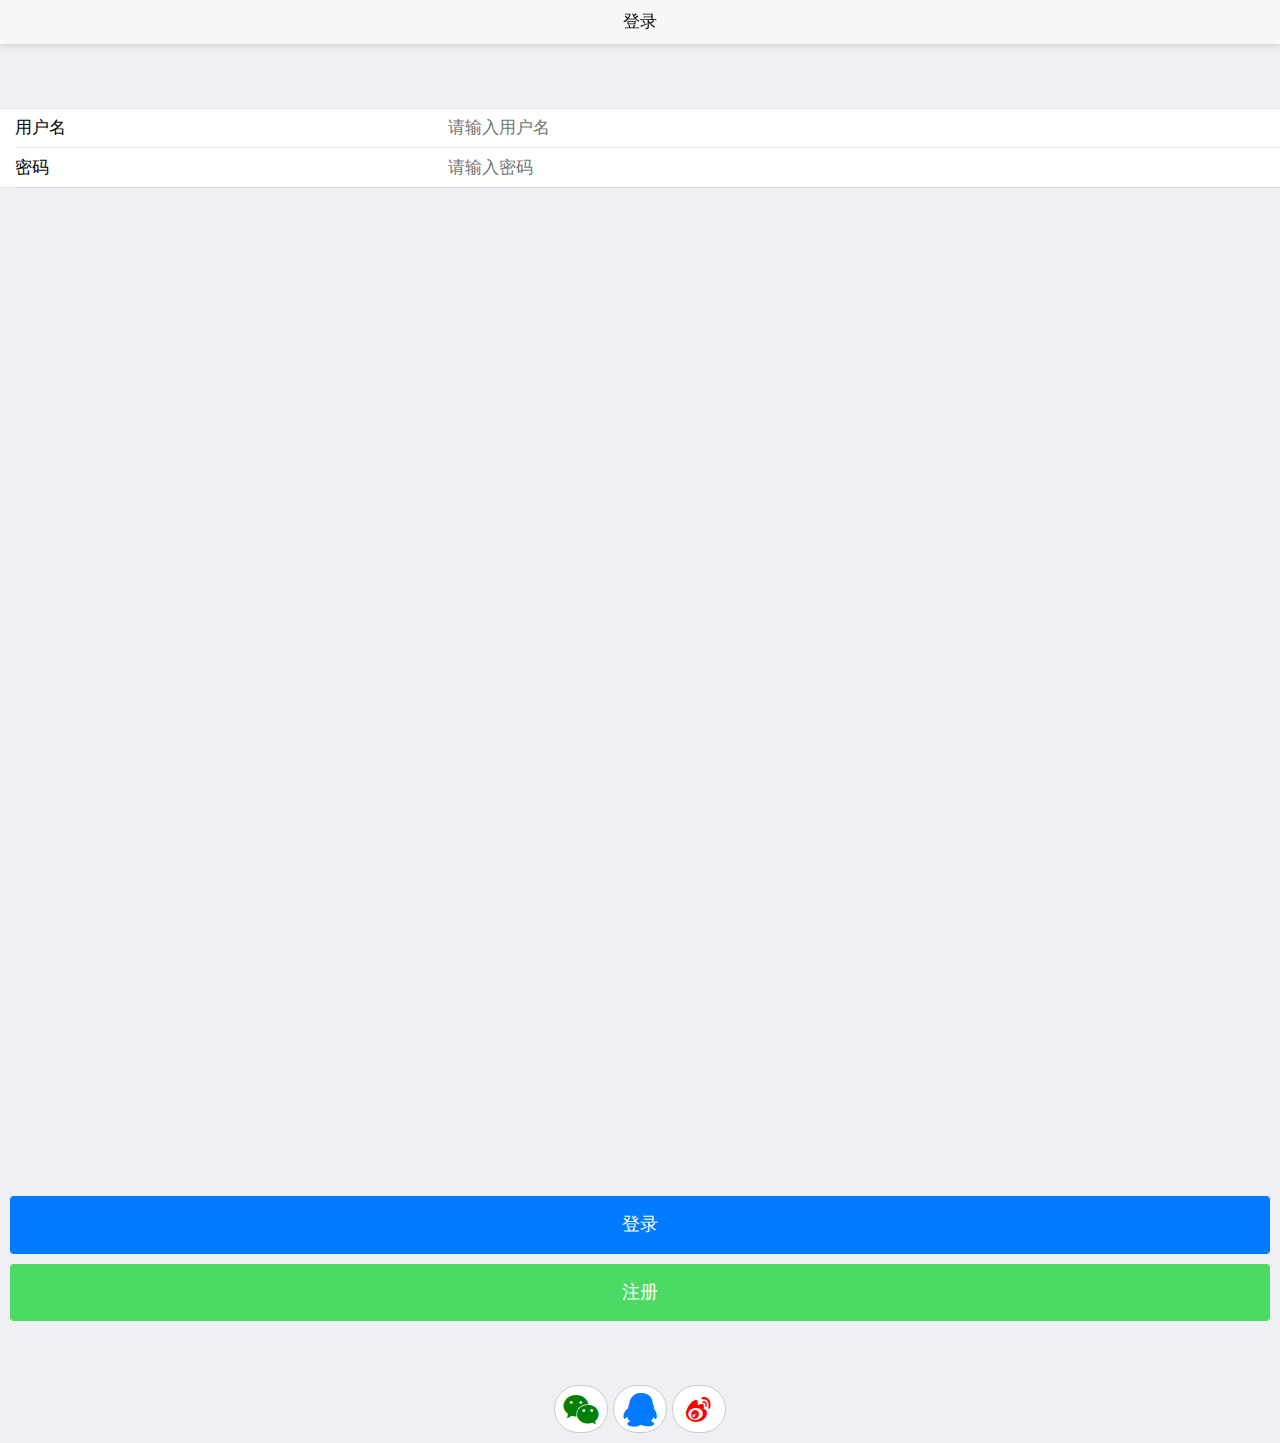
==== QinCloud/login.html @ 4264e8c2 "更新h5t" ====
<!doctype html>
<html>

	<head>
		<meta charset="UTF-8">
		<title></title>
		<meta name="viewport" content="width=device-width,initial-scale=1,minimum-scale=1,maximum-scale=1,user-scalable=no" />
		<link href="css/mui.min.css" rel="stylesheet" />
		<script src="js/mui.min.js"></script>
		<script type="text/javascript">
			mui.init()
			
		</script>
		
		
		
		<header class="mui-bar mui-bar-nav">
		    <h1 class="mui-title">登录</h1>
		</header>
		<style type="text/css">
			.mui-content{
				margin-top: 5%;
			}
		    .mui-content-padded{
		    	margin-top: 5%;
		    }
		    
		    .mui-badge{
		    	background: white;
		    }
		    
		    
		    .mui-icon-weibo{
		    	font-size:40px;
		    	color: red;
		    
		    }
		    .mui-icon-weixin{
		    	font-size:40px;
		    	color:green
		    }
		    
		    .mui-icon-qq{
		    	font-size:40px;
		    	color: #007AFF;
		    }
		    #title{
		    	font-size:20px;
		    }
		    
		    #loginBtr{
		    	margin-top: 80%;
		    }
		   
		</style>
	</head>

	<body>
		
		<div class="mui-content">
			
			<form class="mui-input-group">
			    <div class="mui-input-row">
			        <label>用户名</label>
			        <input id="username" type="text" class="mui-input-clear" placeholder="请输入用户名">
			        
			    </div>
			    <div class="mui-input-row">
			        <label>密码</label>
			        <input id="password" type="text" class="mui-input-clear" placeholder="请输入密码">
			        
			    </div>
			</form>
			
			<div class="mui-content-padded">
				<button id="loginBtr" type="button" class="mui-btn mui-btn-blue mui-btn-block">登录</button>
			    <button id="registerBtr" type="button" class="mui-btn mui-btn-green mui-btn-block">注册</button>
			</div>
			
			<div class="mui-content-padded" align="center">
				<button class="mui-badge">
					<span class="mui-icon mui-icon-weixin"></span>
				</button> 
				<button class="mui-badge">
				<span class="mui-icon mui-icon-qq"></span>
				</button>
				<button class="mui-badge">
					 <span class="mui-icon mui-icon-weibo"></span>
				</button>

			</div>
			</div>
		</div>
	</body>
	
	<script>
			var register = document.getElementById("registerBtr");
		    
			  function reg(){
			  	 mui.toast("register");
			  	 mui.openWindow({
			  	 	url:'loginModule/register.html',
			  	 	id:'reg'});
			  };
			  
			  register.onclick = function(){
			  	reg();
			  }
			 
	</script>

</html>
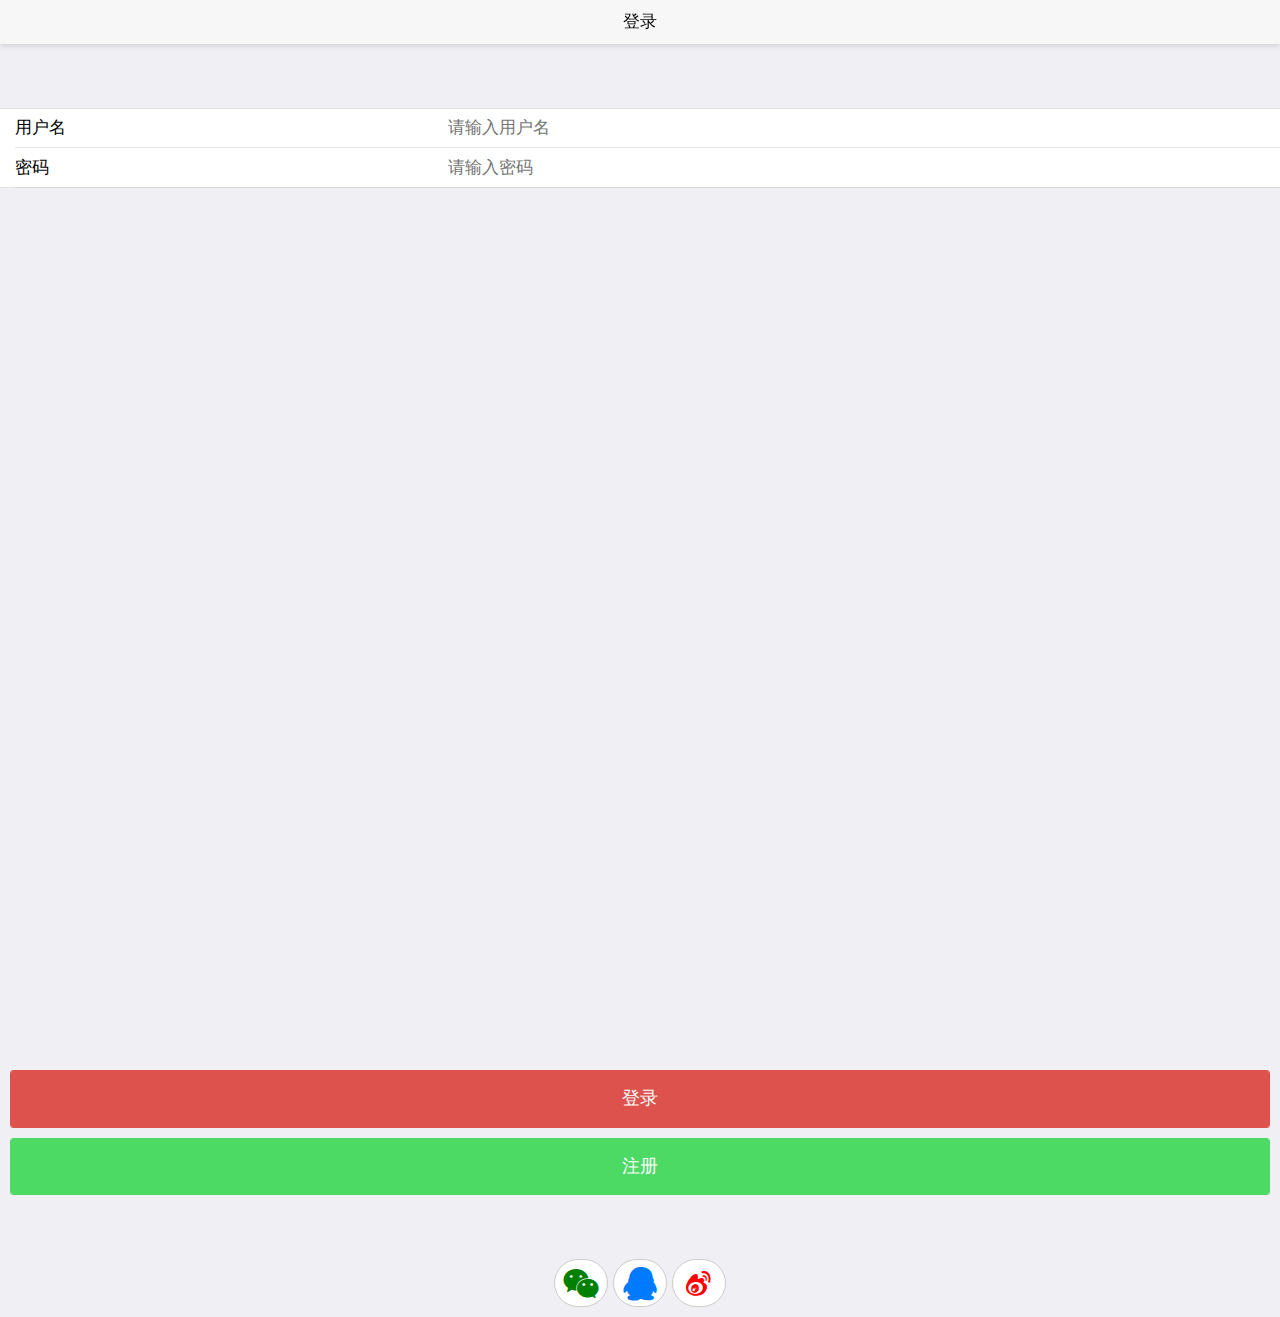
==== commit 17a11463: "Merge connection methods into Connect folder." ====
--- a/QinCloud/login.html
+++ b/QinCloud/login.html
@@ -9,78 +9,76 @@
 		<script src="js/mui.min.js"></script>
 		<script type="text/javascript">
 			mui.init()
-			
 		</script>
-		
-		
-		
+
 		<header class="mui-bar mui-bar-nav">
-		    <h1 class="mui-title">登录</h1>
+			<h1 class="mui-title">登录</h1>
 		</header>
 		<style type="text/css">
-			.mui-content{
+
+			.mui-content {
 				margin-top: 5%;
 			}
-		    .mui-content-padded{
-		    	margin-top: 5%;
-		    }
-		    
-		    .mui-badge{
-		    	background: white;
-		    }
-		    
-		    
-		    .mui-icon-weibo{
-		    	font-size:40px;
-		    	color: red;
-		    
-		    }
-		    .mui-icon-weixin{
-		    	font-size:40px;
-		    	color:green
-		    }
-		    
-		    .mui-icon-qq{
-		    	font-size:40px;
-		    	color: #007AFF;
-		    }
-		    #title{
-		    	font-size:20px;
-		    }
-		    
-		    #loginBtr{
-		    	margin-top: 80%;
-		    }
-		   
+			
+			.mui-content-padded {
+				margin-top: 5%;
+			}
+			
+			.mui-badge {
+				background: white;
+			}
+			
+			.mui-icon-weibo {
+				font-size: 40px;
+				color: red;
+			}
+			
+			.mui-icon-weixin {
+				font-size: 40px;
+				color: green
+			}
+			
+			.mui-icon-qq {
+				font-size: 40px;
+				color: #007AFF;
+			}
+			
+			#title {
+				font-size: 20px;
+			}
+			
+			#loginBtr {
+				margin-top: 70%;
+			}
 		</style>
 	</head>
 
 	<body>
-		
+
 		<div class="mui-content">
-			
+
 			<form class="mui-input-group">
-			    <div class="mui-input-row">
-			        <label>用户名</label>
-			        <input id="username" type="text" class="mui-input-clear" placeholder="请输入用户名">
-			        
-			    </div>
-			    <div class="mui-input-row">
-			        <label>密码</label>
-			        <input id="password" type="text" class="mui-input-clear" placeholder="请输入密码">
-			        
-			    </div>
+				<div class="mui-input-row">
+					<label>用户名</label>
+					<input id="username" type="text" class="mui-input-clear" placeholder="请输入用户名">
+
+				</div>
+				<div class="mui-input-row">
+					<label>密码</label>
+					<input id="password" type="text" class="mui-input-clear" placeholder="请输入密码">
+
+				</div>
 			</form>
-			
+
 			<div class="mui-content-padded">
-				<button id="loginBtr" type="button" class="mui-btn mui-btn-blue mui-btn-block">登录</button>
-			    <button id="registerBtr" type="button" class="mui-btn mui-btn-green mui-btn-block">注册</button>
+				<button id="loginBtr" type="button" class="mui-btn mui-btn-red mui-btn-block">登录</button>
+				<button id="registerBtr" type="button" class="mui-btn mui-btn-green mui-btn-block">注册</button>
 			</div>
-			
+
 			<div class="mui-content-padded" align="center">
 				<button class="mui-badge">
 					<span class="mui-icon mui-icon-weixin"></span>
-				</button> 
+				</button>
 				<button class="mui-badge">
 				<span class="mui-icon mui-icon-qq"></span>
 				</button>
@@ -89,24 +87,48 @@
 				</button>
 
 			</div>
-			</div>
+		</div>
 		</div>
 	</body>
-	
+
+	<script type="text/javascript" src="js/jquery-3.0.0.min.js"></script>
+	<script type="text/javascript" src="js/HttpCore/HttpBase.js" ></script>
+	<script type="text/javascript" src="js/Connectors/ConnectLogin.js" ></script>
 	<script>
-			var register = document.getElementById("registerBtr");
-		    
-			  function reg(){
-			  	 mui.toast("register");
-			  	 mui.openWindow({
-			  	 	url:'loginModule/register.html',
-			  	 	id:'reg'});
-			  };
-			  
-			  register.onclick = function(){
-			  	reg();
-			  }
-			 
+		var register = document.getElementById("registerBtr");
+
+		function reg() {
+
+			mui.openWindow({
+				url: 'loginModule/register.html',
+				id: 'reg'
+			});
+		};
+
+		register.onclick = function() {
+			reg();
+			usernameInput.value = "";
+			passwordInput.value = "";
+		}
+
+		var login = document.getElementById("loginBtr");
+        var usernameInput = document.getElementById("username");
+        var passwordInput = document.getElementById("password");
+      
+		function startlogin() {
+
+			var data = new Object();
+			data.username = usernameInput.value;
+			data.password = passwordInput.value;
+            StartLogin(data,'index.html');
+		};
+
+		login.onclick = function() {
+			mui.toast("开始登录");
+			startlogin();
+			usernameInput.value = "";
+			passwordInput.value = "";
+		}
 	</script>
 
 </html>